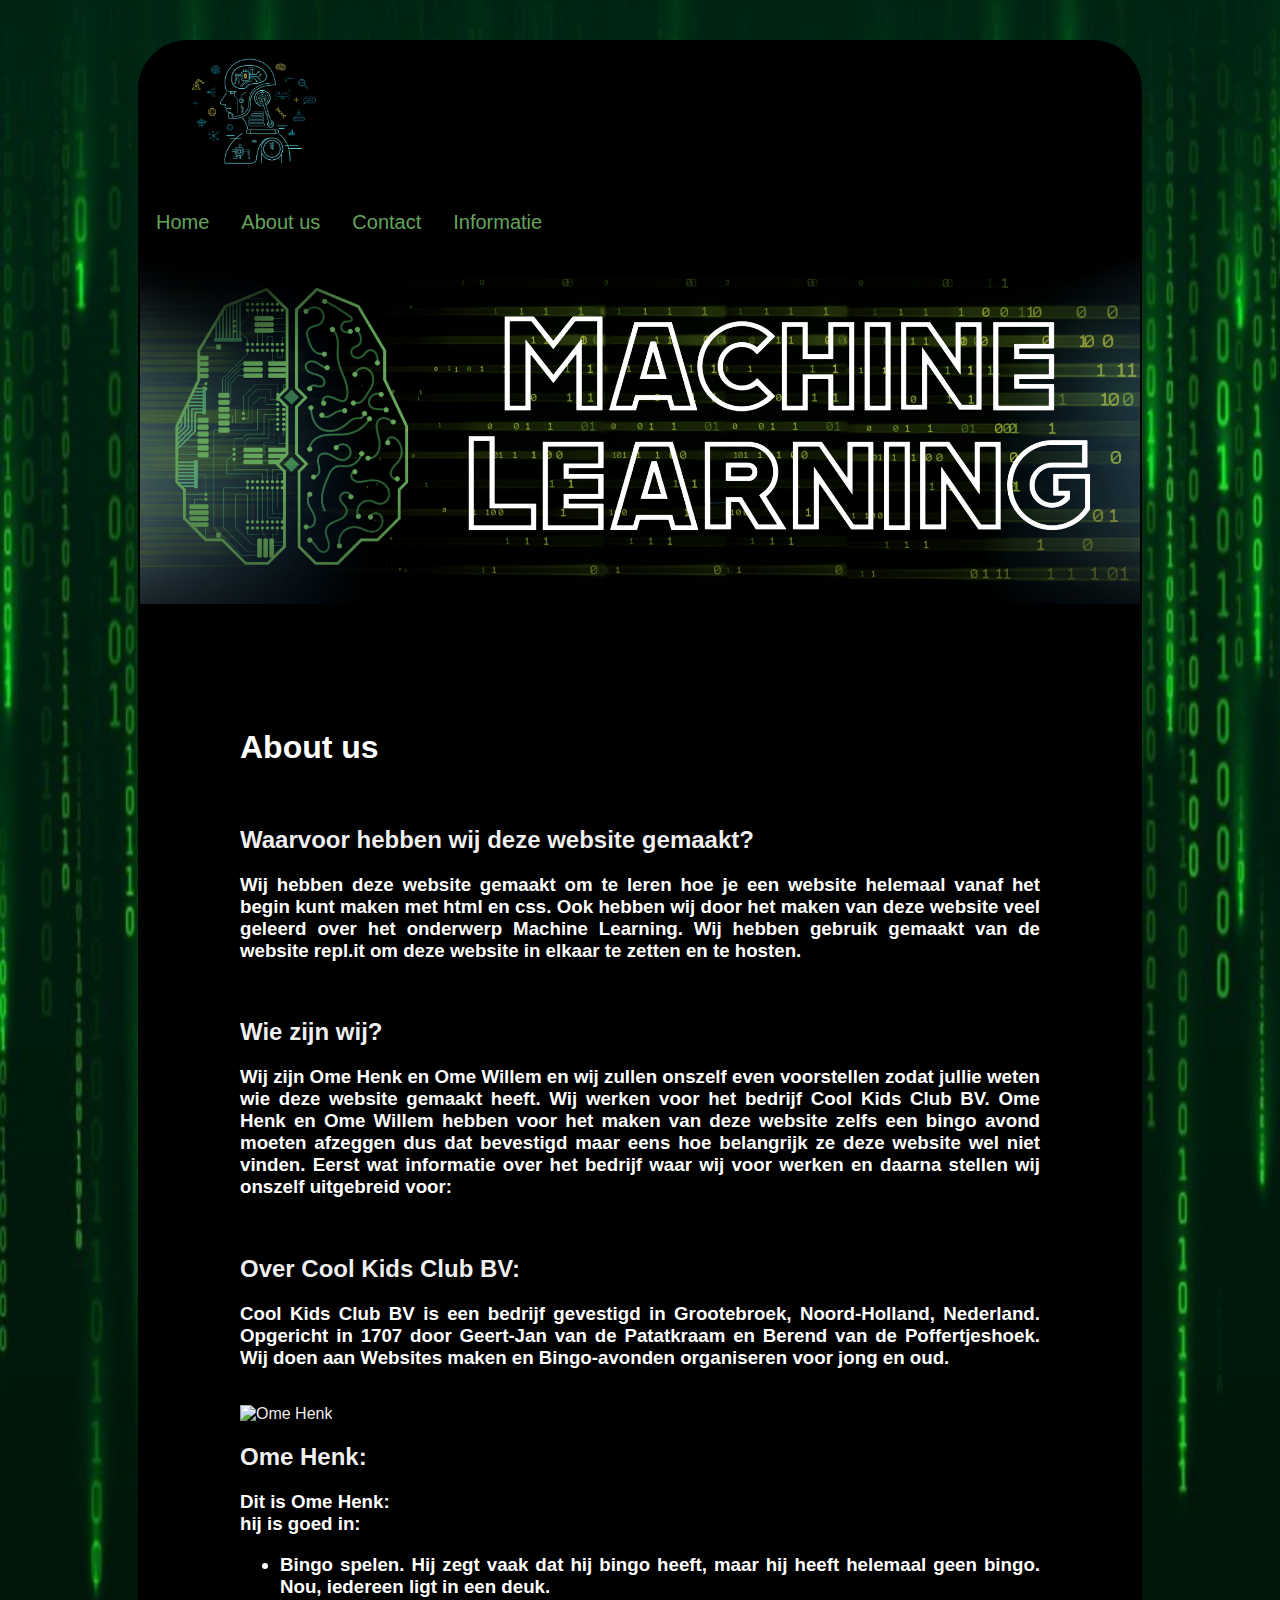
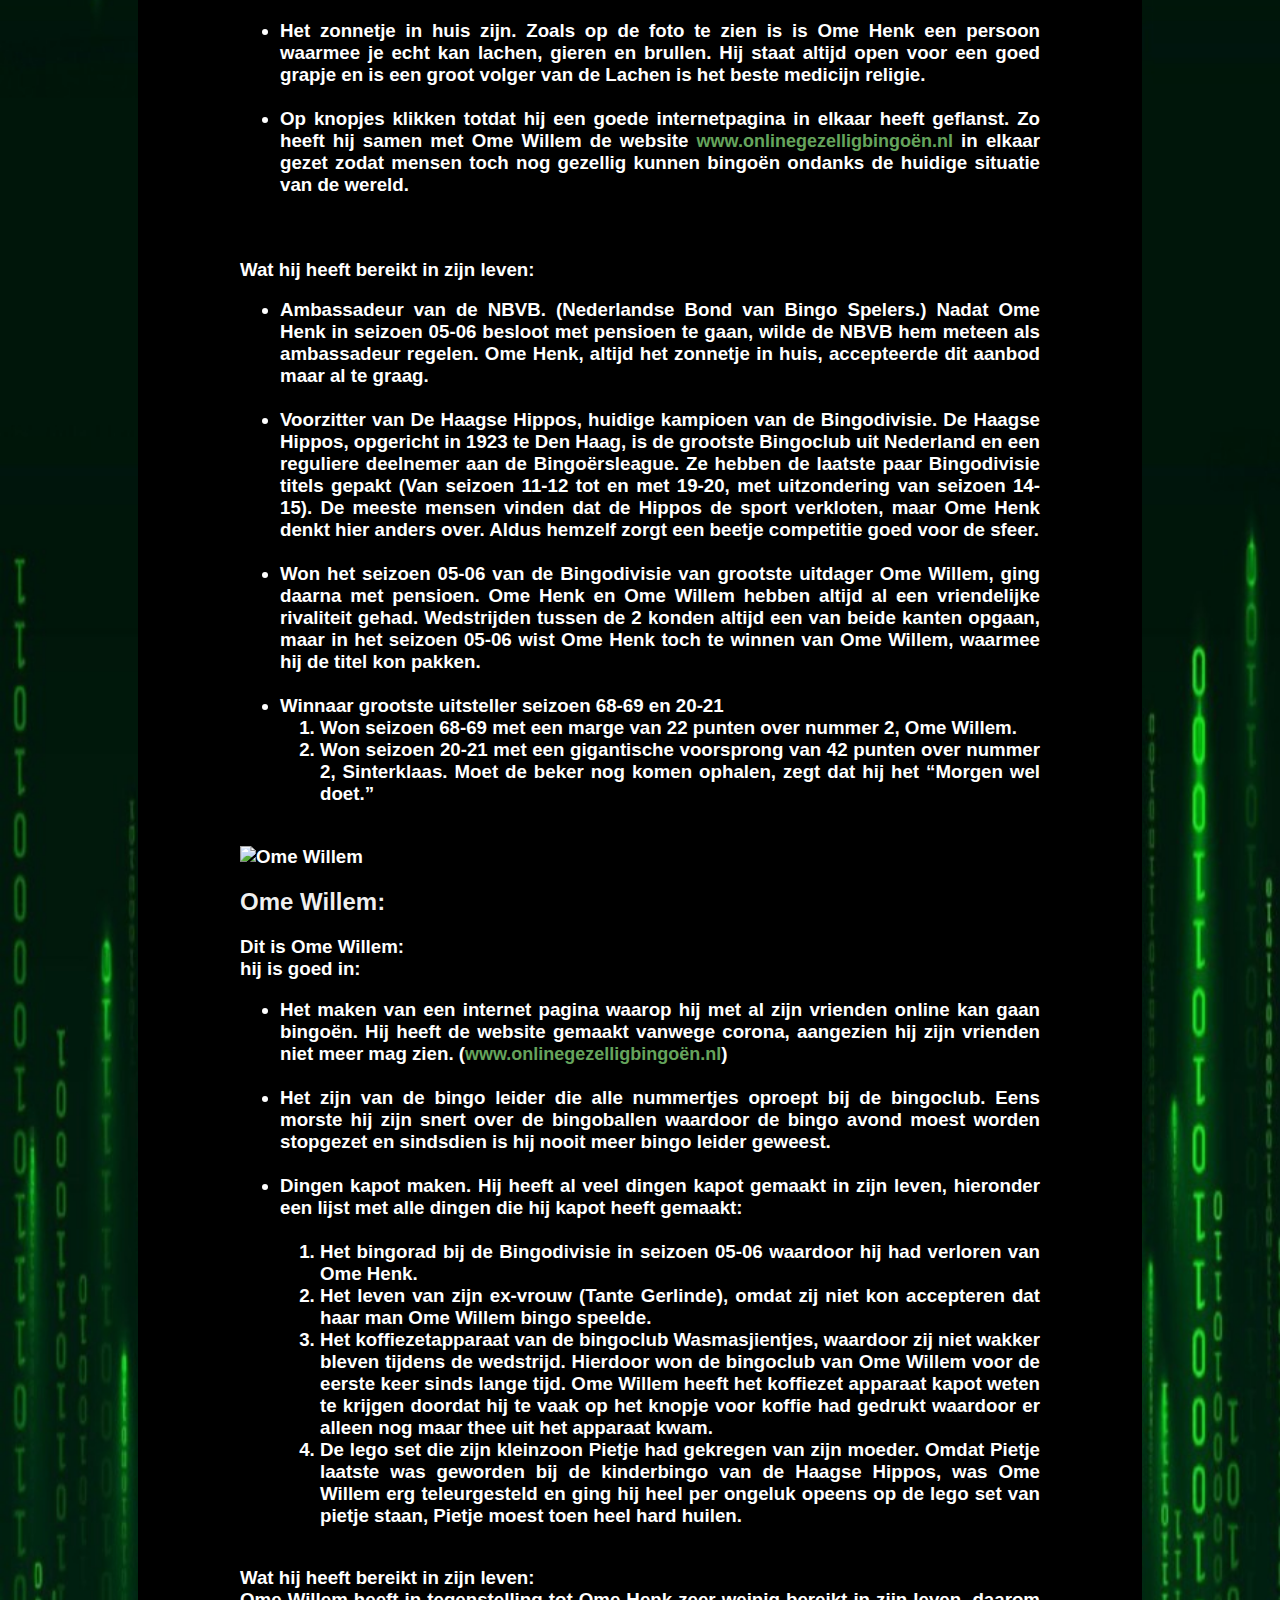
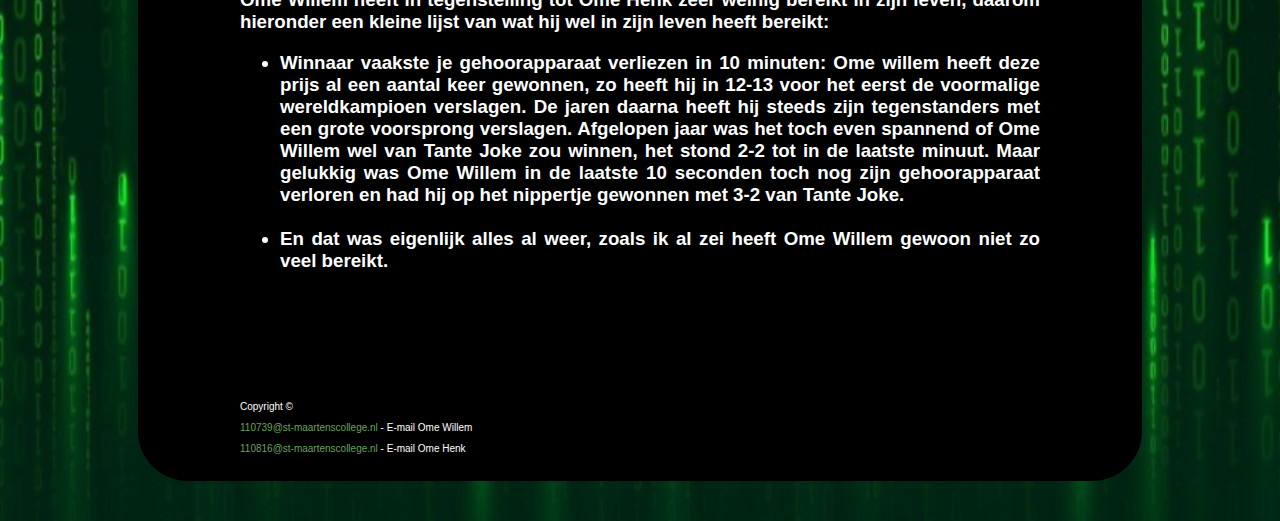
==== aboutus.html @ 74704383 "kleine aanpassingen aan afbeeldingen gedaan" ====
<!DOCTYPE html>
<html>
  <head>
    <meta charset="utf-8">
    <meta name="viewport" content="width=device-width" initial-scale=1">
    <title>Machine Learning</title>
    <link rel="icon" type="image/png" sizes="16x16" href="/favicon.png">
    <link href="style.css" rel="stylesheet" type="text/css" />
  </head>
  
  <body>
	
	<div class="page">
    <div class="topnav">

		  <nav class="main-nav">
			  <a href="/index.html">
          <img src="/Machine Learning Logo 3.png" width=20% height=20%>
       <a href="./index.html">Home</a>

      <div class="dropdown">
        <button class="dropbtn">Informatie <i class="fa fa-caret-down"></i> </button>
      <div class="dropdown-content">
        <a href="/Wat is Machine Learning.html">Wat is Machine Learning?</a>
        <a href="/Hoe werkt Machine Learning.html">Hoe werkt Machine Learning?</a>
        <a href="Waar wordt Machine Learning voor gebruikt.html">Waar wordt Machine Learning voor gebruikt?</a>
        <a href="/Machine Learning in de toekomst.html">Machine Learning in de toekomst</a>
      </div>
      </div>

			  <a href="./aboutus.html">About us</a>
			  <a href="./contact.html">Contact</a>
		    </nav>
  
        <img src="/Machine Learning Banner.png" width=100% height=150%>
    </div>

    <div class="page-content">
        <H1> About us </H1>
        
        <br>

        <H2> Waarvoor hebben wij deze website gemaakt? </H2>
        <H3> Wij hebben deze website gemaakt om te leren hoe je een website helemaal vanaf het begin kunt maken met html en css. Ook hebben wij door het maken van deze website veel geleerd over het onderwerp Machine Learning. Wij hebben gebruik gemaakt van de website repl.it om deze website in elkaar te zetten en te hosten. </H3>

        <br>

        <H2> Wie zijn wij? </H2>
        <H3> Wij zijn Ome Henk en Ome Willem en wij zullen onszelf even voorstellen zodat jullie weten wie deze website gemaakt heeft. Wij werken voor het bedrijf Cool Kids Club BV. Ome Henk en Ome Willem hebben voor het maken van deze website zelfs een bingo avond moeten afzeggen dus dat bevestigd maar eens hoe belangrijk ze deze website wel niet vinden. Eerst wat informatie over het bedrijf waar wij voor werken en daarna stellen wij onszelf uitgebreid voor: </H3>

        <br>

        <H2> Over Cool Kids Club BV: </H2>
        <H3> Cool Kids Club BV is een bedrijf gevestigd in Grootebroek, Noord-Holland, Nederland. Opgericht in 1707 door Geert-Jan van de Patatkraam en Berend van de Poffertjeshoek. Wij doen aan Websites maken en Bingo-avonden organiseren voor jong en oud. </H3>

        <br>

<img src="https://pbs.twimg.com/profile_images/988351022228754432/5vtqySoo_400x400.jpg" width="20%" height="20%" alt="Ome Henk">

        <H2>  Ome Henk: </H2>
         
        <H3>   
          Dit is Ome Henk:   <br>
          hij is goed in:

            <ul> 
              <li> Bingo spelen. Hij zegt vaak dat hij bingo heeft, maar hij heeft helemaal geen bingo. Nou, iedereen ligt in een deuk. </li> <br>
              <li> Het zonnetje in huis zijn.
              Zoals op de foto te zien is is Ome Henk een persoon waarmee je echt kan lachen, gieren en brullen. Hij staat altijd open voor een goed grapje en is een groot volger van de Lachen is het beste medicijn religie. </li> <br>
              <li> Op knopjes klikken totdat hij een goede internetpagina in elkaar heeft geflanst. Zo heeft hij samen met Ome Willem de website <a href="https://www.youtube.com/watch?v=dQw4w9WgXcQ">www.onlinegezelligbingoën.nl</a> in elkaar gezet zodat mensen toch nog gezellig kunnen bingoën ondanks de huidige situatie van de wereld. </li> <br>
            </ul>

          <br>

          Wat hij heeft bereikt in zijn leven:

            <ul>
              <li> Ambassadeur van de NBVB. (Nederlandse Bond van Bingo Spelers.) Nadat Ome Henk in seizoen 05-06 besloot met pensioen te gaan, wilde de NBVB hem meteen als ambassadeur regelen. Ome Henk, altijd het zonnetje in huis, accepteerde dit aanbod maar al te graag. </li> <br>
              <li> Voorzitter van De Haagse Hippos, huidige kampioen van de Bingodivisie. De Haagse Hippos, opgericht in 1923 te Den Haag, is de grootste Bingoclub uit Nederland en een reguliere deelnemer aan de Bingoërsleague. Ze hebben de laatste paar Bingodivisie titels gepakt (Van seizoen 11-12 tot en met 19-20, met uitzondering van seizoen 14-15). De meeste mensen vinden dat de Hippos de sport verkloten, maar Ome Henk denkt hier anders over. Aldus hemzelf zorgt een beetje competitie goed voor de sfeer. </li> <br>
              <li> Won het seizoen 05-06 van de Bingodivisie van grootste uitdager Ome Willem, ging daarna met pensioen. Ome Henk en Ome Willem hebben altijd al een vriendelijke rivaliteit gehad. Wedstrijden tussen de 2 konden altijd een van beide kanten opgaan, maar in het seizoen 05-06 wist Ome Henk toch te winnen van Ome Willem, waarmee hij de titel kon pakken. </li> <br>
              <li> Winnaar grootste uitsteller seizoen 68-69 en 20-21 </li>
                <ol>
                  <li> Won seizoen 68-69 met een marge van 22 punten over nummer 2, Ome Willem. </li>
                  <li> Won seizoen 20-21 met een gigantische voorsprong van 42 punten over nummer 2, Sinterklaas. Moet de beker nog komen ophalen, zegt dat hij het “Morgen wel doet.” </li>
                </ol>
              </ul>

          <br>
        
<img src="https://tijdschriften.boomcriminologie.nl/xml/alfresco/Periodieken/TCC/TCC_2015_1/Assets/Images/kees%20schuyt.jpg" width="50%" height="50%" alt="Ome Willem">

        <H2>  Ome Willem: </H2>
        <H3>   
          Dit is Ome Willem:  <br>
          hij is goed in:

            <ul> 
              <li> Het maken van een internet pagina waarop hij met al zijn vrienden online kan gaan bingoën. Hij heeft de website gemaakt vanwege corona, aangezien hij zijn vrienden niet meer mag zien. (<a href="https://www.youtube.com/watch?v=dQw4w9WgXcQ">www.onlinegezelligbingoën.nl</a>) </li> <br>
              <li> Het zijn van de bingo leider die alle nummertjes oproept bij de bingoclub. Eens morste hij zijn snert over de bingoballen waardoor de bingo avond moest worden stopgezet en sindsdien is hij nooit meer bingo leider geweest. </li> <br>
              <li> Dingen kapot maken. Hij heeft al veel dingen kapot gemaakt in zijn leven, hieronder een lijst met alle dingen die hij kapot heeft gemaakt: </li> <br>
                <ol>
                  <li> Het bingorad bij de Bingodivisie in seizoen 05-06 waardoor hij had verloren van Ome Henk. </li>
                  <li> Het leven van zijn ex-vrouw (Tante Gerlinde), omdat zij niet kon accepteren dat haar man Ome Willem bingo speelde. </li>
                  <li> Het koffiezetapparaat van de bingoclub Wasmasjientjes, waardoor zij niet wakker bleven tijdens de wedstrijd. Hierdoor won de bingoclub van Ome Willem voor de eerste keer sinds lange tijd. Ome Willem heeft het koffiezet apparaat kapot weten te krijgen doordat hij te vaak op het knopje voor koffie had gedrukt waardoor er alleen nog maar thee uit het apparaat kwam. </li> 
                  <li> De lego set die zijn kleinzoon Pietje had gekregen van zijn moeder. Omdat Pietje laatste was geworden bij de kinderbingo van de Haagse Hippos, was Ome Willem erg teleurgesteld en ging hij heel per ongeluk opeens op de lego set van pietje staan, Pietje moest toen heel hard huilen. </li>
                </ol>
              </ul>

            <br>

          Wat hij heeft bereikt in zijn leven: <br>
          Ome Willem heeft in tegenstelling tot Ome Henk zeer weinig bereikt in zijn leven, daarom hieronder een kleine lijst van wat hij wel in zijn leven heeft bereikt: <br>

            <ul>
              <li> Winnaar vaakste je gehoorapparaat verliezen in 10 minuten: Ome willem heeft deze prijs al een aantal keer gewonnen, zo heeft hij in 12-13 voor het eerst de voormalige wereldkampioen verslagen. De jaren daarna heeft hij steeds zijn tegenstanders met een grote voorsprong verslagen. Afgelopen jaar was het toch even spannend of Ome Willem wel van Tante Joke zou winnen, het stond 2-2 tot in de laatste minuut. Maar gelukkig was Ome Willem in de laatste 10 seconden toch nog zijn gehoorapparaat verloren en had hij op het nippertje gewonnen met 3-2 van Tante Joke. </li> <br>
              <li> En dat was eigenlijk alles al weer, zoals ik al zei heeft Ome Willem gewoon niet zo veel bereikt. </li>
            </ul>

        </H3>


  </div>

    <div class="footer"
      <footer>
        <p>Copyright ©</p>
            <p><a href="mailto:110739@st-maartenscollege.nl">110739@st-maartenscollege.nl</a> - E-mail Ome Willem</p>
            <p><a href="mailto:110816@st-maartenscollege.nl">110816@st-maartenscollege.nl</a> - E-mail Ome Henk</p>
      </footer>

    </div>

  </div>
  </body>
</html>
---- style.css ----
.page {
	margin: 40px auto;
	border: 2px solid black;
	border-radius: 50px;
	background-color: rgb(0, 0, 0);
  color:rgba(255, 255, 255, 0.938);
	overflow: hidden;
	width: 1000px;
}

body {
  margin: 0;
  font-family: Arial, Helvetica, sans-serif;
}

nav.main-nav{
 color: white;
}

a{
  color: rgb(101, 164, 92);
  font-size: 18px;
  text-decoration: none;
}

h3{ 
  color: white;
  text-align: justify;
}

h1{
  Color: white;
}

.page-content{
	padding: 100px;
}


/*
.dropbtn {
 background-color: rgb(0, 0, 0);
 color: rgb(101, 164, 92);
 padding: 16px;
 font-size: 20px;
 border: none;
}
.dropdown {
 float: left;
 overflow: hidden;
 position: relative;
 background-color: black;
 display: inline-block;
}
.dropdown .dropbtn {
 font-size: 20px;
 border: none;
 outline: none;
 color: rgb(101, 164, 92);
 padding: 14px 16px;
 background-color: inherit;
 font-family: inherit;
 margin: 0;
}
.dropdown-content a {
 color: rgb(101, 164, 92);
 padding: 12px 16px;
 text-decoration: none;
 display: block;
 border-radius: 2px;
 float: none;
 text-align: left;
 
}
.dropdown-content {
 display: none;
 position: absolute;
 background-color: black;
 min-width: 250px;
 box-shadow: 0px 8px 16px 0px rgba(0,0,0,0.2);
 z-index: 1;
}
.dropdown-content a {
 float: none;
 color: black;
 padding: 12px 16px;
 text-decoration: none;
 display: block;
 text-align: left;
}
.dropdown-content a:hover {background-color: rgb(0, 0, 0);}
.dropdown:hover .dropdown-content {display: block;}
 
.dropdown:hover .dropbtn {
 background-color: rgb(0, 0, 0);
 color: rgb(101, 164, 92);
}
*/


.dropbtn {
  background-color: rgb(0, 0, 0);
  color: rgb(101, 164, 92);
  padding: 16px;
  font-size: 20px;
  border: none;
}

.dropdown {
  position: relative;
  background-color: black;
  display: inline-block;
}

.dropdown-content {
  display: none;
  position: absolute;
  background-color: black;
  min-width: 200px;
}

.dropdown-content a {
  color: rgb(101, 164, 92);
  padding: 12px 16px;
  text-decoration: none;
  display: block;
  border-radius: 2px;

}

.dropdown-content a:hover {background-color: rgb(0, 0, 0);}

.dropdown:hover .dropdown-content {display: block;}

.dropdown:hover .dropbtn {
  background-color: rgb(0, 0, 0);
  color: rgb(101, 164, 92);
}

- /* verry important streepje blijkbaar, niet weghalen dus!!! */

.dropdown {
  float: left;
  overflow: hidden;
}

.dropdown .dropbtn {
  font-size: 20px;
  border: none;
  outline: none;
  color: rgb(101, 164, 92);
  padding: 14px 16px;
  background-color: inherit;
  font-family: inherit; 
  margin: 0; 
}

.dropdown-content {
  display: none;
  position: absolute;
  background-color: black;
  min-width: 250px;
  box-shadow: 0px 8px 16px 0px rgba(0,0,0,0.2);
  z-index: 1;
} 

.dropdown-content a {
  float: none;
  color: black;
  padding: 12px 16px;
  text-decoration: none;
  display: block;
  text-align: left;
}
*/


.topnav {
  overflow: hidden;
  background-color: black;
}

.topnav a {
  float: left;
  display: flex;
  justify-content: flex-start;
  color: rgb(101, 164, 92);
  text-align: center;
  padding: 14px 16px;
  text-decoration: none;
  font-size: 20px;
}

.footer{
  color: white;
  font-size: 10px;
  text-decoration: none;
  padding-left:100px;
  padding-bottom: 15px
}

.footer a{
  color: rgb(101, 164, 92);
  font-size: 10px;
  text-decoration: none;
}

body {
  background-image: url("Achtergrond website 2.jpg");
  background-color: white;
  background-repeat: repeat;
  background-size: cover;
}

fieldset {
  border: medium none;
  margin: 0 0 10px;
  min-width: 100%;
  padding: 0;
  width: 100%;
  color: rgb(255, 255, 255);
}


input[type=text], select, textarea {
  width: 40%; 
  padding: 12px; 
  border: 1px solid #ccc; 
  border-radius: 4px; 
  box-sizing: border-box; 
  margin-top: 6px; 
  margin-bottom: 16px; 
  resize: vertical;
  font-weight: bold;
  letter-spacing: 0.5px;
  word-spacing:0.5px;
  font-family: Arial, Helvetica, sans-serif;
}


input[type=submit] {
  background-color: #4CAF50;
  color: white;
  padding: 12px 30px;
  border: none;
  border-radius: 4px;
  cursor: pointer;
}

input[type=submit]:hover {
  background-color: #419345;
}

.container {
  background-color: black;
  padding-left: 20px;
  padding-right: 20px;
}

.afbeelding{
  shape-outside: circle();
  border-radius: 50%;
  padding-left: 15px;
  padding-right: 15px;
  padding-top: 15px;
  padding-bottom: 15px;
}
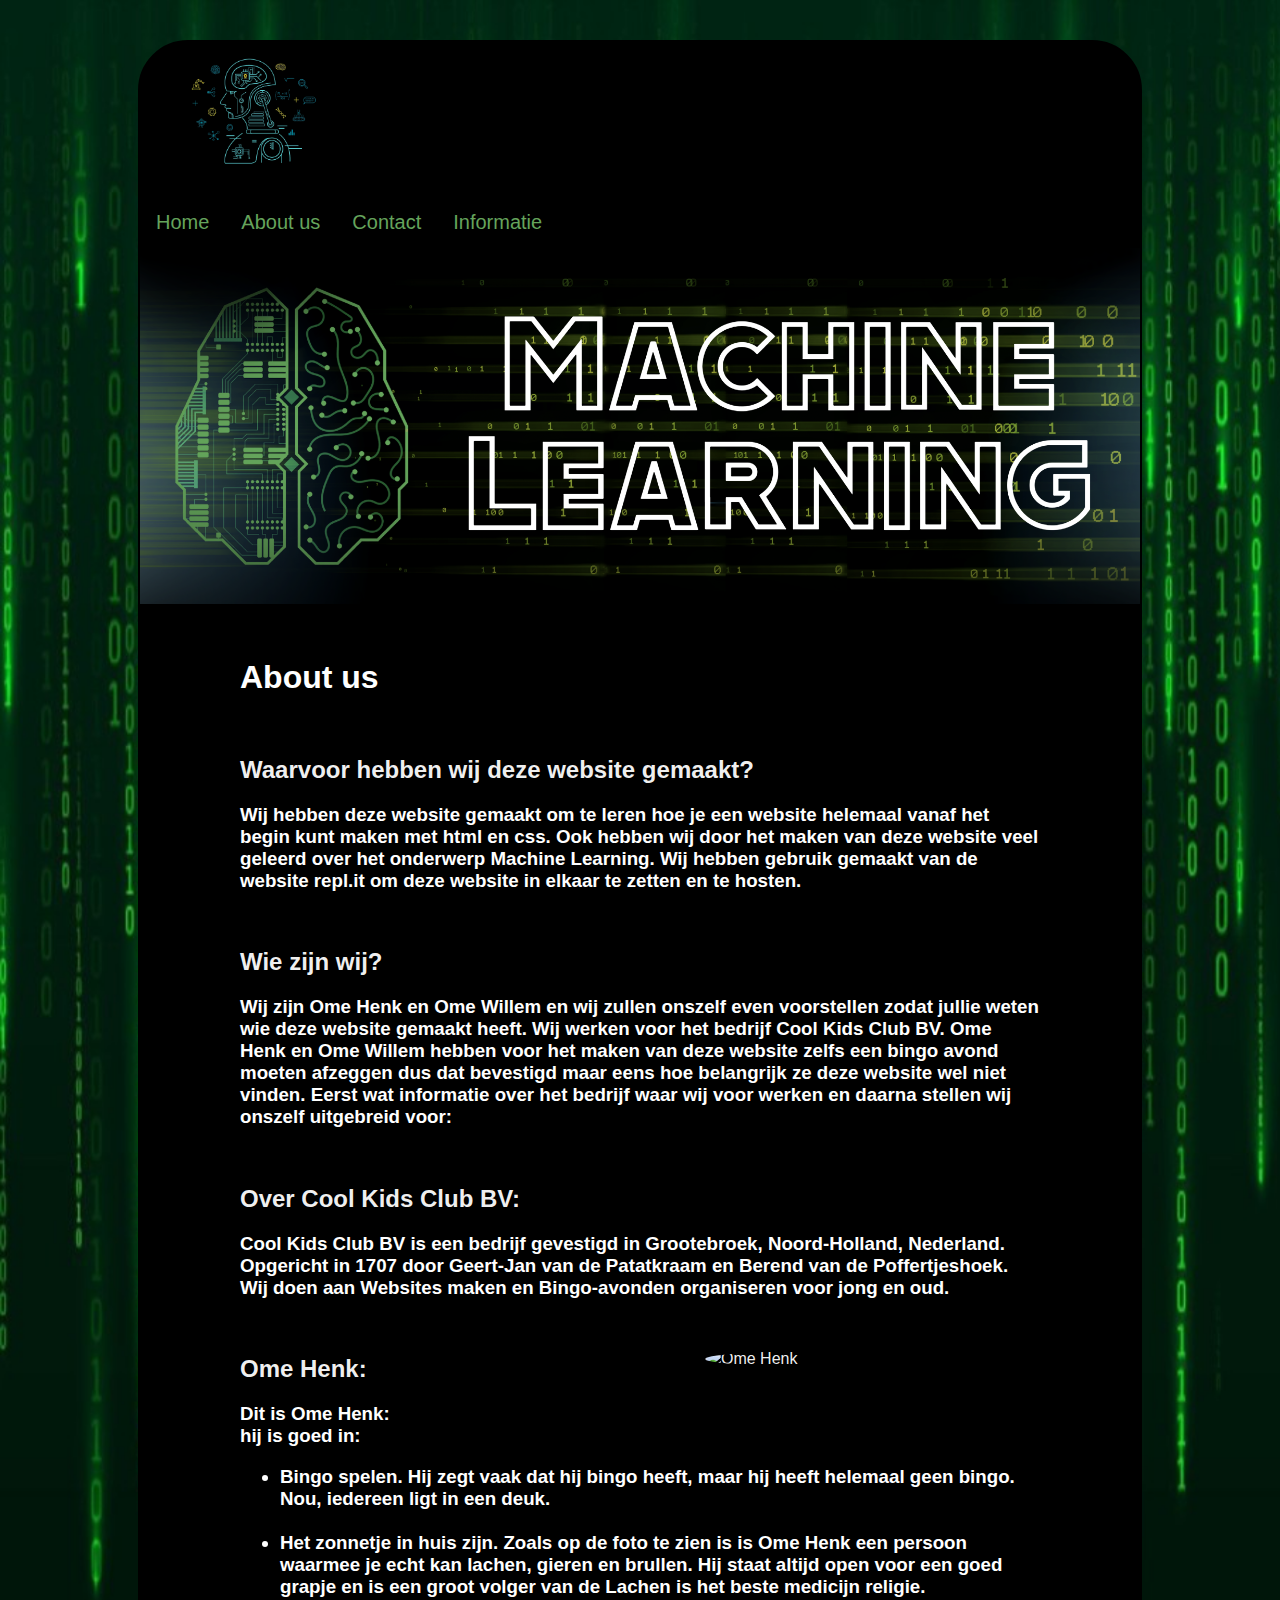
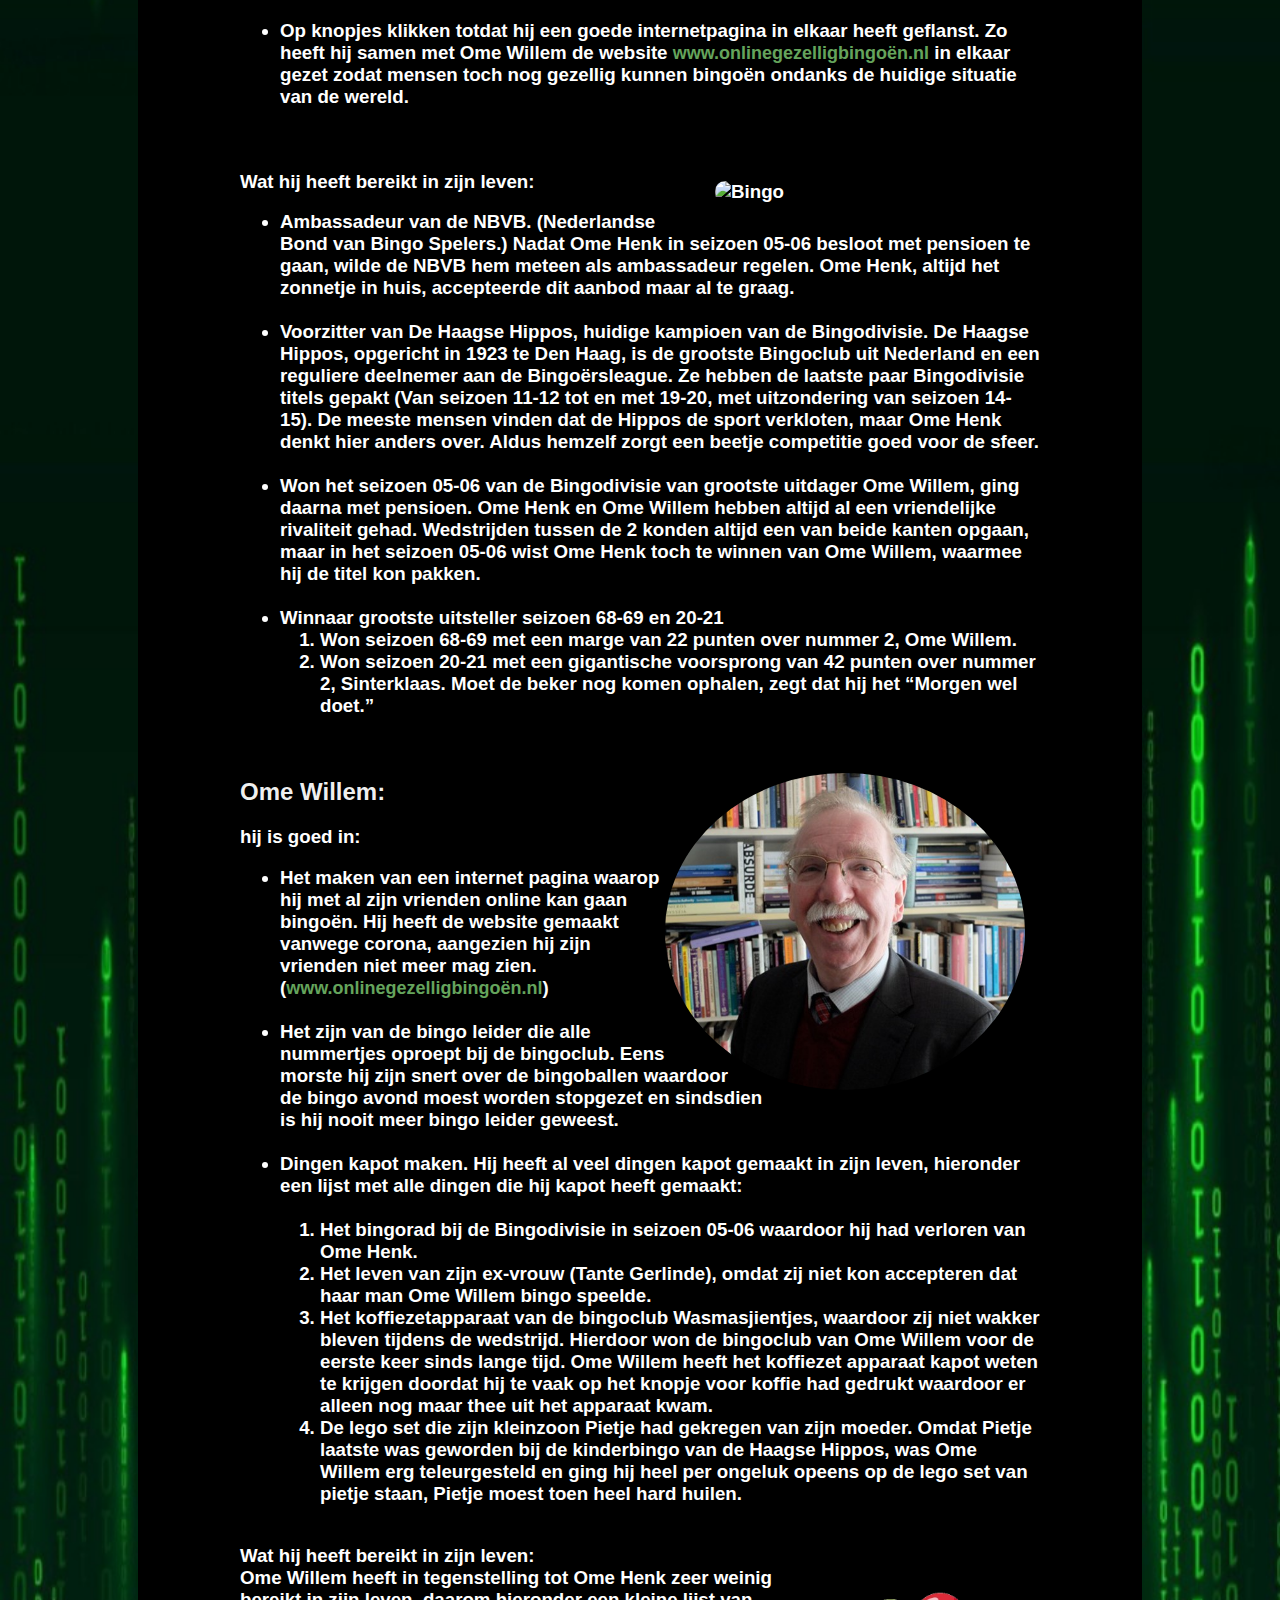
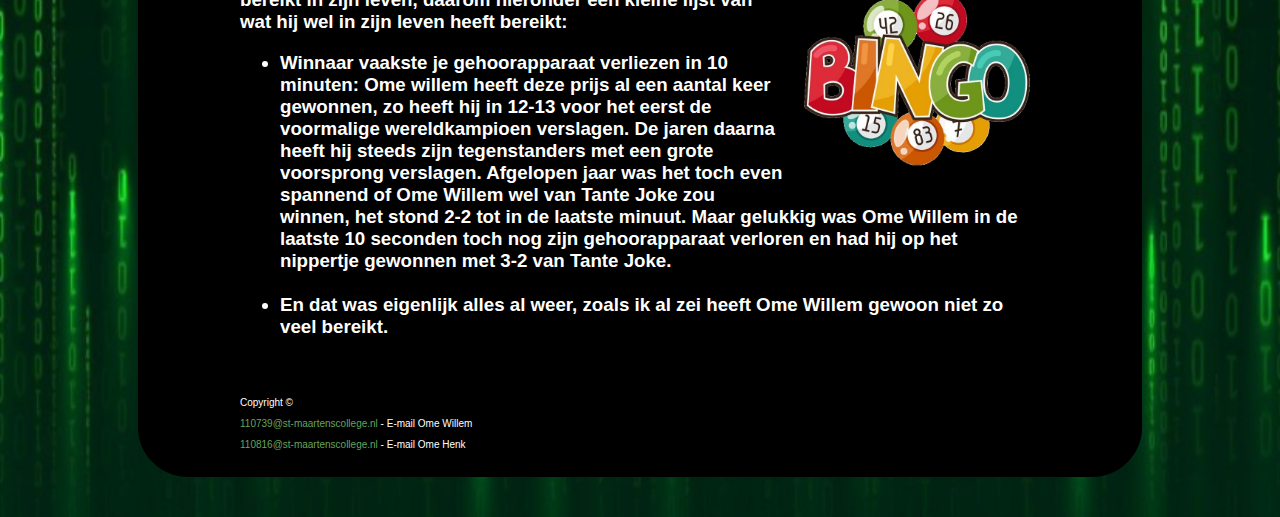
==== commit 198834aa: "Afbeeldingen op about us pagina opgemaakt met css" ====
--- a/aboutus.html
+++ b/aboutus.html
@@ -4,7 +4,7 @@
     <meta charset="utf-8">
     <meta name="viewport" content="width=device-width" initial-scale=1">
     <title>Machine Learning</title>
-    <link rel="icon" type="image/png" sizes="16x16" href="/favicon.png">
+    <link rel="icon" type="image/png" sizes="16x16" href="Images/favicon.png">
     <link href="style.css" rel="stylesheet" type="text/css" />
   </head>
   
@@ -15,7 +15,7 @@
 
 		  <nav class="main-nav">
 			  <a href="/index.html">
-          <img src="/Machine Learning Logo 3.png" width=20% height=20%>
+          <img src="Images/Machine Learning Logo 3.png" width=20% height=20%>
        <a href="./index.html">Home</a>
 
       <div class="dropdown">
@@ -32,7 +32,7 @@
 			  <a href="./contact.html">Contact</a>
 		    </nav>
   
-        <img src="/Machine Learning Banner.png" width=100% height=150%>
+        <img src="Images/Machine Learning Banner.png" width=100% height=150%>
     </div>
 
     <div class="page-content">
@@ -55,7 +55,7 @@
 
         <br>
 
-<img src="https://pbs.twimg.com/profile_images/988351022228754432/5vtqySoo_400x400.jpg" width="20%" height="20%" alt="Ome Henk">
+<img src="https://pbs.twimg.com/profile_images/988351022228754432/5vtqySoo_400x400.jpg" width="40%" height="40%" alt="Ome Henk" class="afbeelding" align="right">
 
         <H2>  Ome Henk: </H2>
          
@@ -73,7 +73,7 @@
           <br>
 
           Wat hij heeft bereikt in zijn leven:
-
+<img src="https://i1.wp.com/zeerobben.nl/wp-content/uploads/2021/01/189-1896494_bingo-hd.png?resize=678%2C381&ssl=1" width="40%" height="40%" alt="Bingo" class="afbeelding4" align="right">
             <ul>
               <li> Ambassadeur van de NBVB. (Nederlandse Bond van Bingo Spelers.) Nadat Ome Henk in seizoen 05-06 besloot met pensioen te gaan, wilde de NBVB hem meteen als ambassadeur regelen. Ome Henk, altijd het zonnetje in huis, accepteerde dit aanbod maar al te graag. </li> <br>
               <li> Voorzitter van De Haagse Hippos, huidige kampioen van de Bingodivisie. De Haagse Hippos, opgericht in 1923 te Den Haag, is de grootste Bingoclub uit Nederland en een reguliere deelnemer aan de Bingoërsleague. Ze hebben de laatste paar Bingodivisie titels gepakt (Van seizoen 11-12 tot en met 19-20, met uitzondering van seizoen 14-15). De meeste mensen vinden dat de Hippos de sport verkloten, maar Ome Henk denkt hier anders over. Aldus hemzelf zorgt een beetje competitie goed voor de sfeer. </li> <br>
@@ -87,11 +87,10 @@
 
           <br>
         
-<img src="https://tijdschriften.boomcriminologie.nl/xml/alfresco/Periodieken/TCC/TCC_2015_1/Assets/Images/kees%20schuyt.jpg" width="50%" height="50%" alt="Ome Willem">
+<img src="Images/kees schuyt2.jpg" width="45%" height="45%" alt="Ome Henk" class="afbeelding" alt="Ome Willem" align="right">
 
         <H2>  Ome Willem: </H2>
         <H3>   
-          Dit is Ome Willem:  <br>
           hij is goed in:
 
             <ul> 
@@ -108,6 +107,8 @@
 
             <br>
 
+
+<img src="Images/Bingo 2.png" width="30%" height="30%" alt="Bingo" class="afbeelding4" align="right">
           Wat hij heeft bereikt in zijn leven: <br>
           Ome Willem heeft in tegenstelling tot Ome Henk zeer weinig bereikt in zijn leven, daarom hieronder een kleine lijst van wat hij wel in zijn leven heeft bereikt: <br>
 
--- a/style.css
+++ b/style.css
@@ -25,7 +25,7 @@
 
 h3{ 
   color: white;
-  text-align: justify;
+  
 }
 
 h1{
@@ -33,7 +33,11 @@
 }
 
 .page-content{
-	padding: 100px;
+	
+  padding-left:100px;
+  padding-right:100px;
+  padding-top: 30px;
+  padding-bottom:30px;
 }
 
 
@@ -206,7 +210,7 @@
 }
 
 body {
-  background-image: url("Achtergrond website 2.jpg");
+  background-image: url("Images/Achtergrond website 2.jpg");
   background-color: white;
   background-repeat: repeat;
   background-size: cover;
@@ -264,4 +268,42 @@
   padding-right: 15px;
   padding-top: 15px;
   padding-bottom: 15px;
+}
+
+.afbeelding2{
+  border-radius: 20px;
+}
+
+.afbeelding3{
+  border-radius: 70px;
+  padding: 10px;
+  padding-left: 15px;
+  padding-right: 0px;
+  padding-top: 15px;
+  padding-bottom: 10px;
+}
+
+.afbeelding4{
+  border-radius: 20px;
+  padding-left: 10px;
+  padding-right: 5px;
+  padding-top: 10px;
+  padding-bottom: 10px;
+}
+
+.afbeelding5{
+  border-radius: 30px;
+  padding-left: 15px;
+  padding-right: 15px;
+  padding-top: 15px;
+  padding-bottom: 15px;
+}
+
+.afbeelding6{
+  shape-outside: circle();
+  border-radius: 20px;
+  padding-left: 40px;
+  padding-right: 40px;
+  padding-top: 40px;
+  padding-bottom: 40px;
 }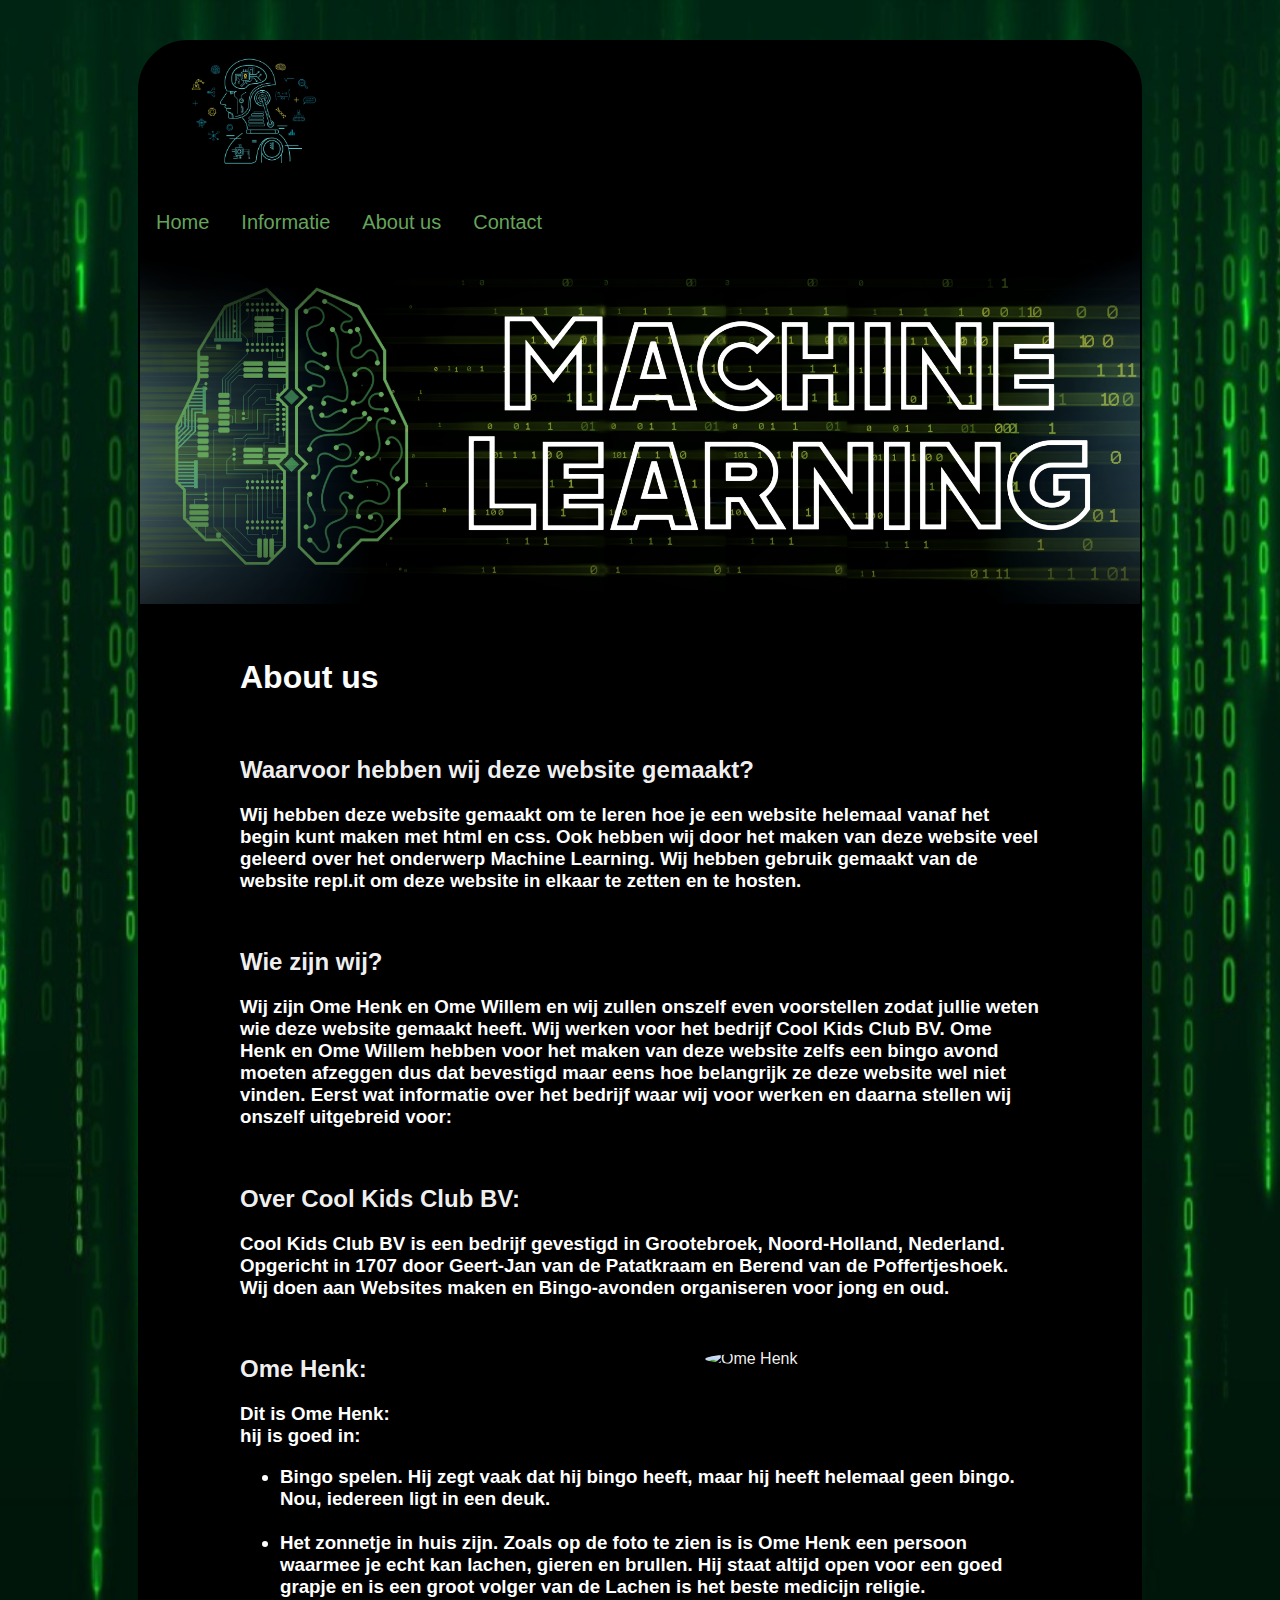
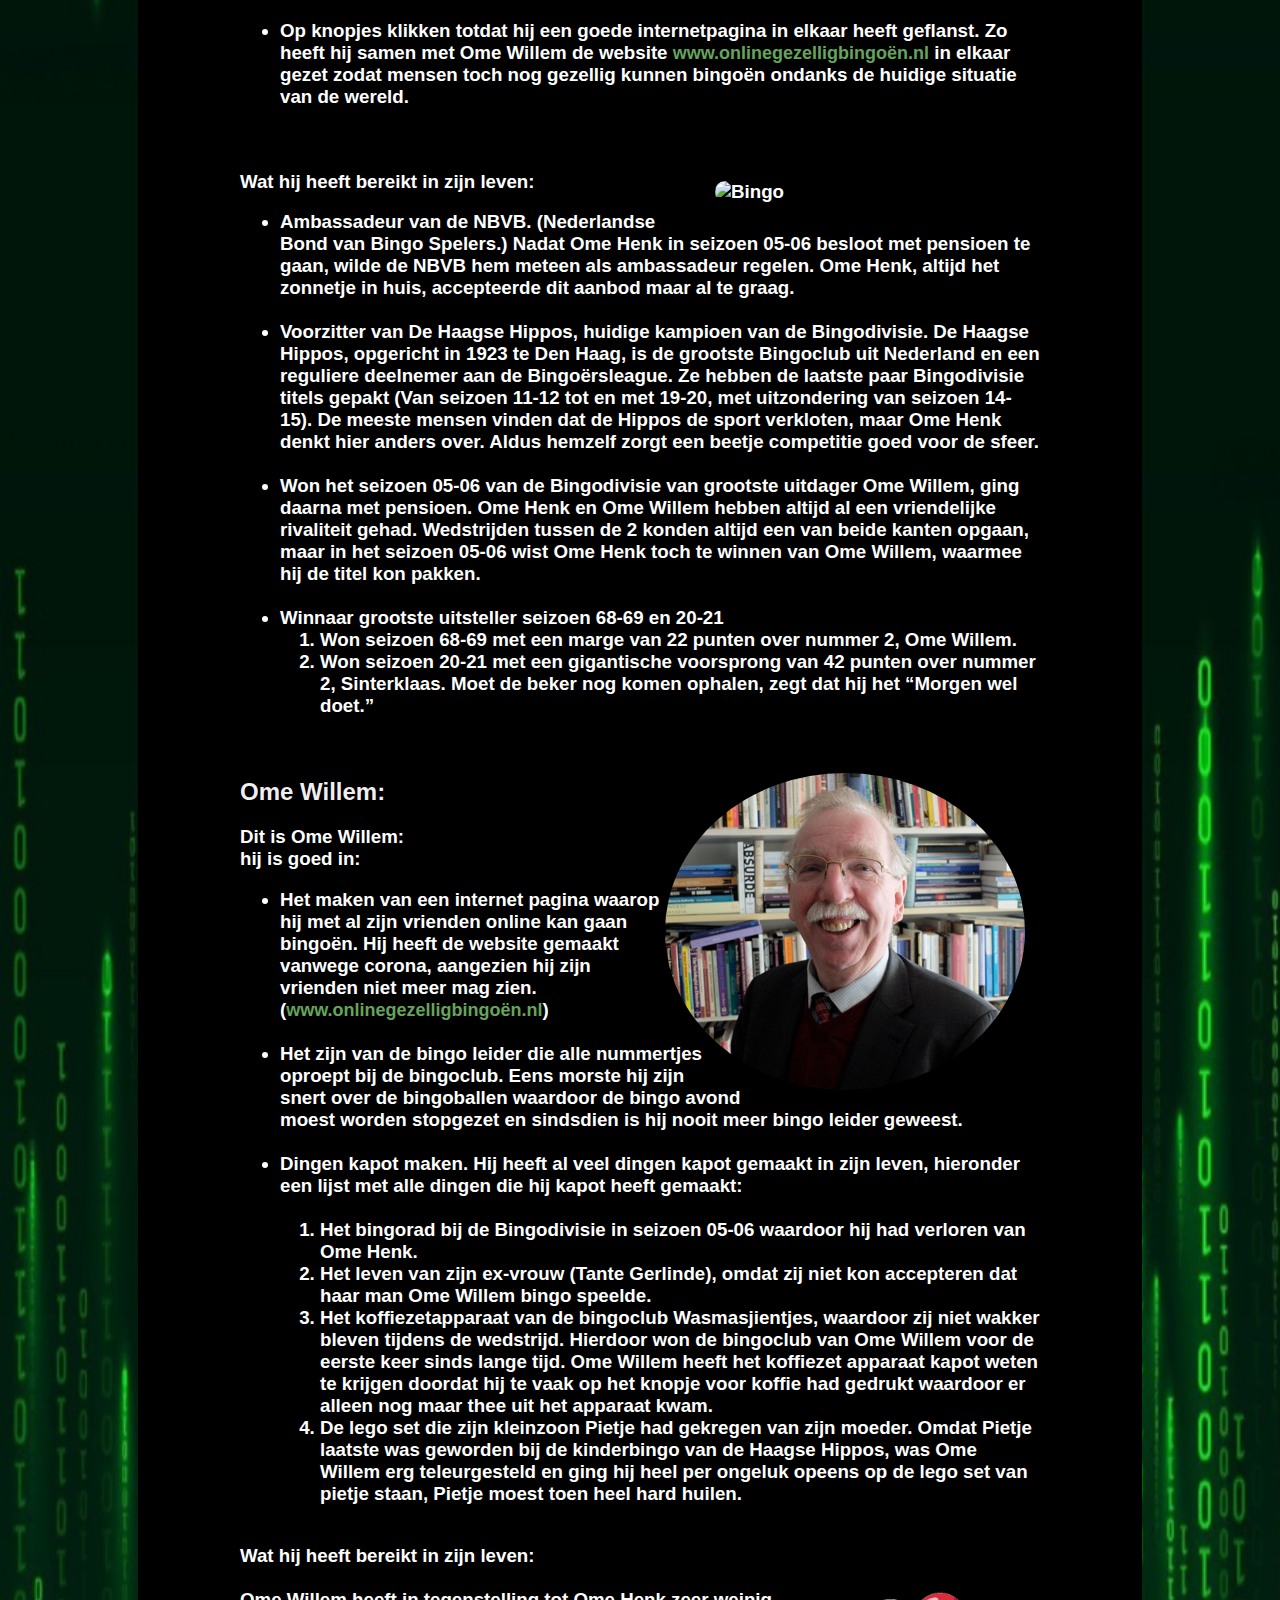
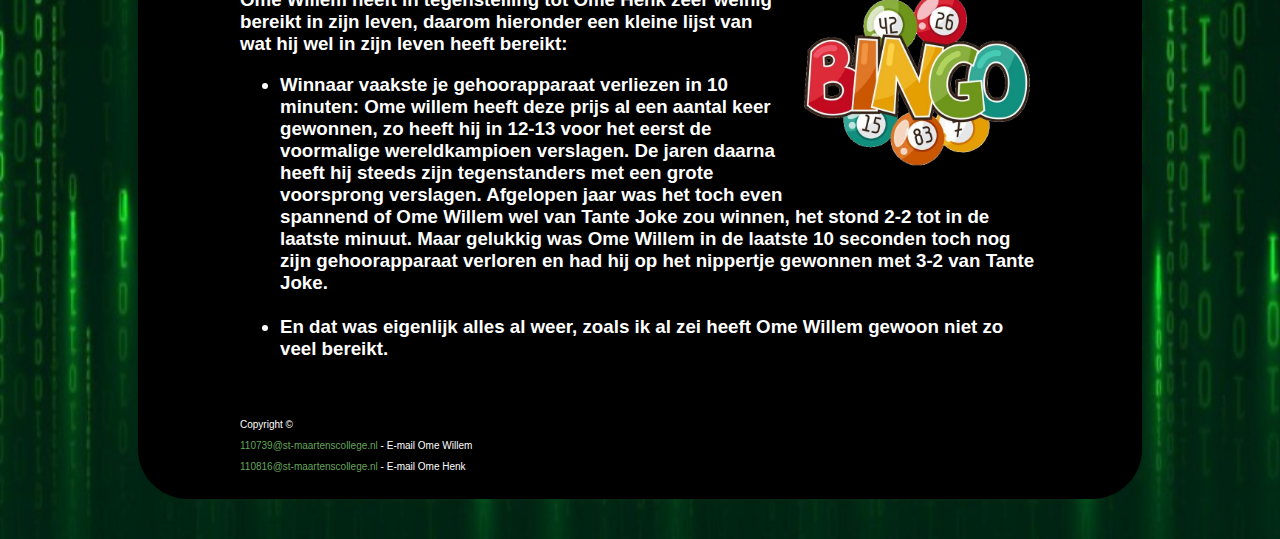
==== commit c08bf961: "tekst op website dynamisch gemaakt + gewerkt aan topnav" ====
--- a/aboutus.html
+++ b/aboutus.html
@@ -91,6 +91,7 @@
 
         <H2>  Ome Willem: </H2>
         <H3>   
+          Dit is Ome Willem: <br>
           hij is goed in:
 
             <ul> 
@@ -109,7 +110,7 @@
 
 
 <img src="Images/Bingo 2.png" width="30%" height="30%" alt="Bingo" class="afbeelding4" align="right">
-          Wat hij heeft bereikt in zijn leven: <br>
+          Wat hij heeft bereikt in zijn leven: <br> <br>
           Ome Willem heeft in tegenstelling tot Ome Henk zeer weinig bereikt in zijn leven, daarom hieronder een kleine lijst van wat hij wel in zijn leven heeft bereikt: <br>
 
             <ul>
--- a/style.css
+++ b/style.css
@@ -33,15 +33,12 @@
 }
 
 .page-content{
-	
   padding-left:100px;
   padding-right:100px;
   padding-top: 30px;
   padding-bottom:30px;
 }
 
-
-/*
 .dropbtn {
  background-color: rgb(0, 0, 0);
  color: rgb(101, 164, 92);
@@ -49,33 +46,13 @@
  font-size: 20px;
  border: none;
 }
+ 
 .dropdown {
- float: left;
- overflow: hidden;
- position: relative;
- background-color: black;
- display: inline-block;
-}
-.dropdown .dropbtn {
- font-size: 20px;
- border: none;
- outline: none;
- color: rgb(101, 164, 92);
- padding: 14px 16px;
- background-color: inherit;
- font-family: inherit;
- margin: 0;
-}
-.dropdown-content a {
- color: rgb(101, 164, 92);
- padding: 12px 16px;
- text-decoration: none;
- display: block;
- border-radius: 2px;
- float: none;
- text-align: left;
- 
-}
+  position: relative;
+  background-color: black;
+  float: left;
+}
+ 
 .dropdown-content {
  display: none;
  position: absolute;
@@ -83,116 +60,58 @@
  min-width: 250px;
  box-shadow: 0px 8px 16px 0px rgba(0,0,0,0.2);
  z-index: 1;
-}
+ border-radius: 25px;
+}
+ 
 .dropdown-content a {
- float: none;
- color: black;
+ color: rgb(101, 164, 92);
  padding: 12px 16px;
  text-decoration: none;
  display: block;
+ float: none;
  text-align: left;
-}
+ border-radius: 25px;
+}
+ 
 .dropdown-content a:hover {background-color: rgb(0, 0, 0);}
+ 
 .dropdown:hover .dropdown-content {display: block;}
  
 .dropdown:hover .dropbtn {
  background-color: rgb(0, 0, 0);
  color: rgb(101, 164, 92);
 }
-*/
-
-
-.dropbtn {
-  background-color: rgb(0, 0, 0);
-  color: rgb(101, 164, 92);
-  padding: 16px;
-  font-size: 20px;
-  border: none;
-}
-
-.dropdown {
-  position: relative;
-  background-color: black;
-  display: inline-block;
-}
-
-.dropdown-content {
-  display: none;
+ 
+.dropdown .dropbtn {
+ font-size: 20px;
+ border: none;
+ outline: none;
+ color: rgb(101, 164, 92);
+ padding: 14px 16px;
+ background-color: inherit;
+ font-family: inherit;
+ margin: 0;
+}
+ 
+.topnav {
+ background-color: black;
+}
+ 
+.topnav a {
+ float: left;
+ display: flex;
+ justify-content: flex-start;
+ color: rgb(101, 164, 92);
+ text-align: center;
+ padding: 14px 16px;
+ text-decoration: none;
+ font-size: 20px;
+}
+
+.pages {
   position: absolute;
-  background-color: black;
-  min-width: 200px;
-}
-
-.dropdown-content a {
-  color: rgb(101, 164, 92);
-  padding: 12px 16px;
-  text-decoration: none;
-  display: block;
-  border-radius: 2px;
-
-}
-
-.dropdown-content a:hover {background-color: rgb(0, 0, 0);}
-
-.dropdown:hover .dropdown-content {display: block;}
-
-.dropdown:hover .dropbtn {
-  background-color: rgb(0, 0, 0);
-  color: rgb(101, 164, 92);
-}
-
-- /* verry important streepje blijkbaar, niet weghalen dus!!! */
-
-.dropdown {
-  float: left;
-  overflow: hidden;
-}
-
-.dropdown .dropbtn {
-  font-size: 20px;
-  border: none;
-  outline: none;
-  color: rgb(101, 164, 92);
-  padding: 14px 16px;
-  background-color: inherit;
-  font-family: inherit; 
-  margin: 0; 
-}
-
-.dropdown-content {
-  display: none;
-  position: absolute;
-  background-color: black;
-  min-width: 250px;
-  box-shadow: 0px 8px 16px 0px rgba(0,0,0,0.2);
-  z-index: 1;
-} 
-
-.dropdown-content a {
-  float: none;
-  color: black;
-  padding: 12px 16px;
-  text-decoration: none;
-  display: block;
-  text-align: left;
-}
-*/
-
-
-.topnav {
-  overflow: hidden;
-  background-color: black;
-}
-
-.topnav a {
-  float: left;
-  display: flex;
-  justify-content: flex-start;
-  color: rgb(101, 164, 92);
-  text-align: center;
-  padding: 14px 16px;
-  text-decoration: none;
-  font-size: 20px;
+  top: 13%;
+  right: 20%;
 }
 
 .footer{
@@ -306,4 +225,47 @@
   padding-right: 40px;
   padding-top: 40px;
   padding-bottom: 40px;
+}
+
+@media screen and (max-width: 600px) {
+  H1 {
+    font-size: 50px;
+  }
+}
+
+@media screen and (max-width: 600px) {
+  H2 {
+    font-size: 39px;
+  }
+}
+
+@media screen and (max-width: 600px) {
+  H3 {
+    font-size: 30px;
+  }
+}
+
+@media screen and (max-width: 600px) {
+  a {
+    font-size: 30px;
+  }
+}
+
+@media screen and (max-width: 600px) {
+  .footer {
+    font-size: 20px;
+  }
+}
+
+@media screen and (max-width: 600px) {
+  .footer a {
+    font-size: 20px;
+  }
+}
+
+
+@media screen and (max-width: 600px) {
+  .topnav a {
+    font-size: 20px;
+  }
 }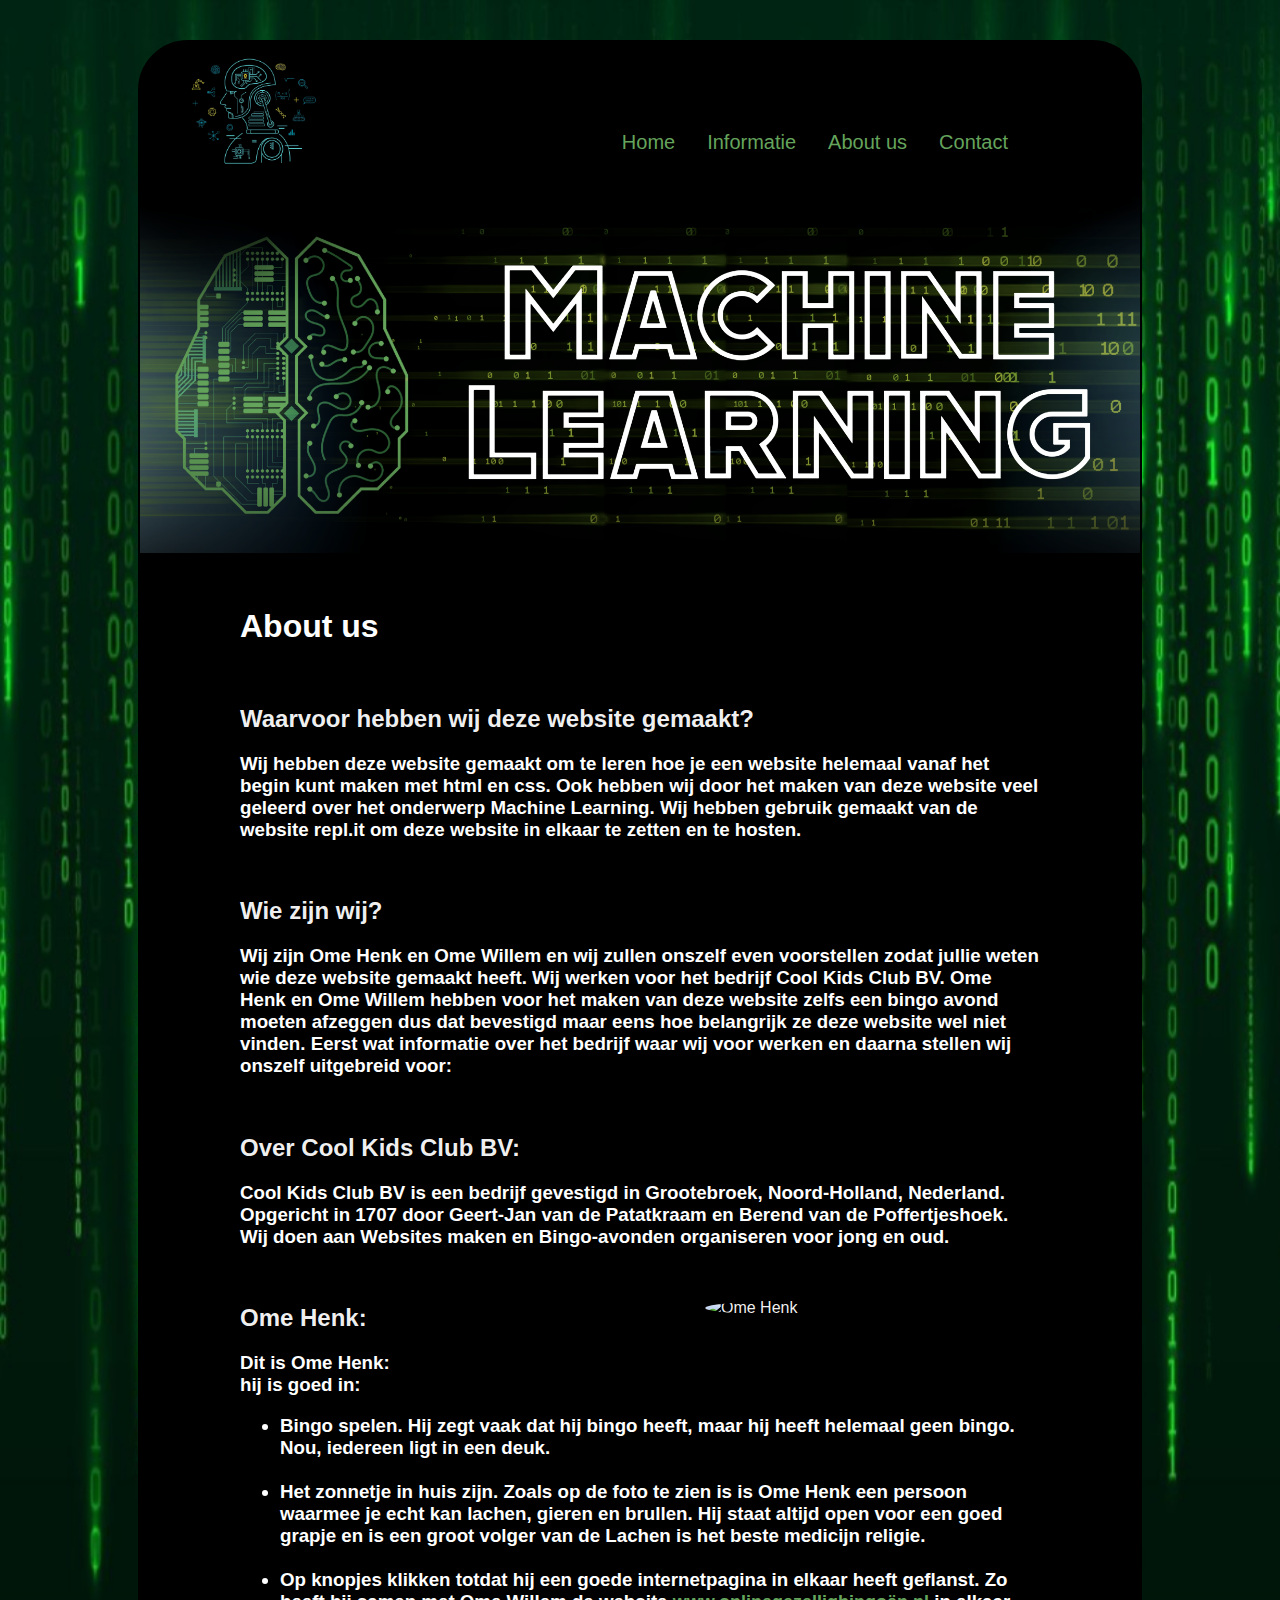
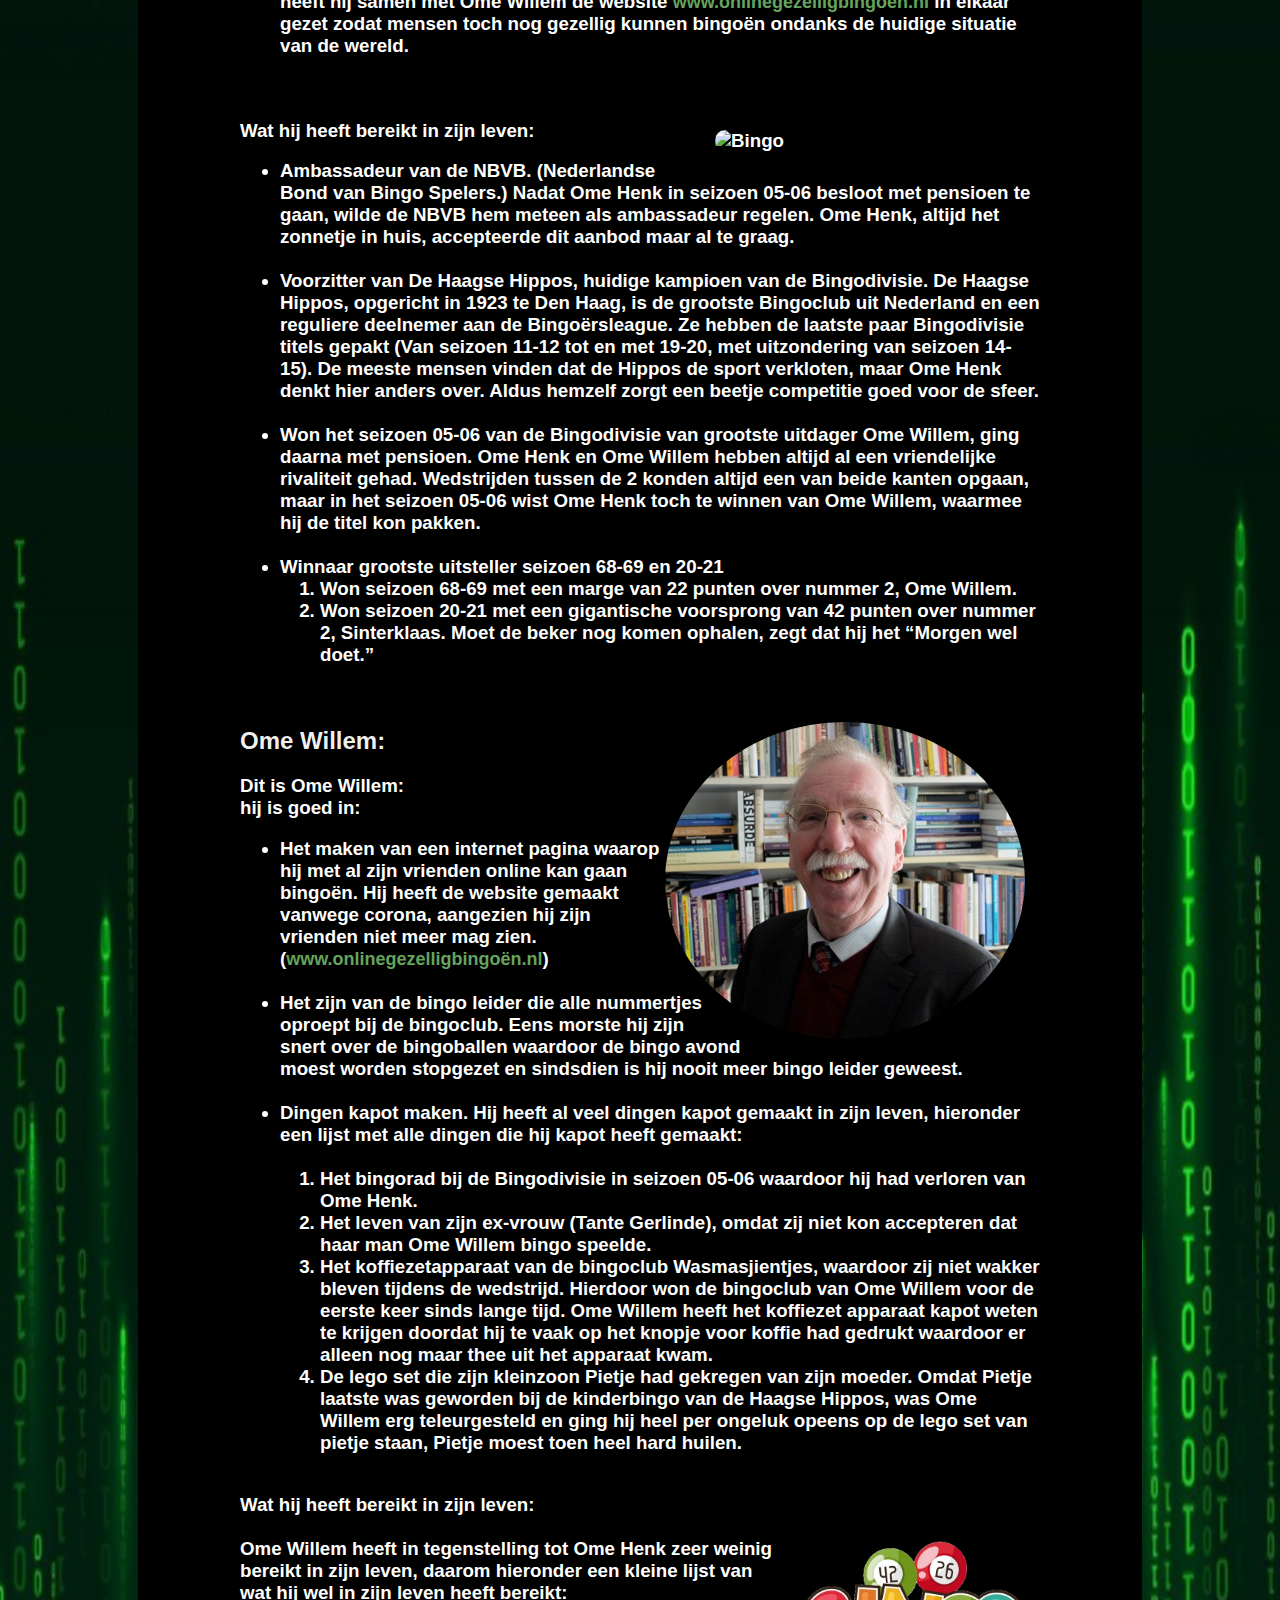
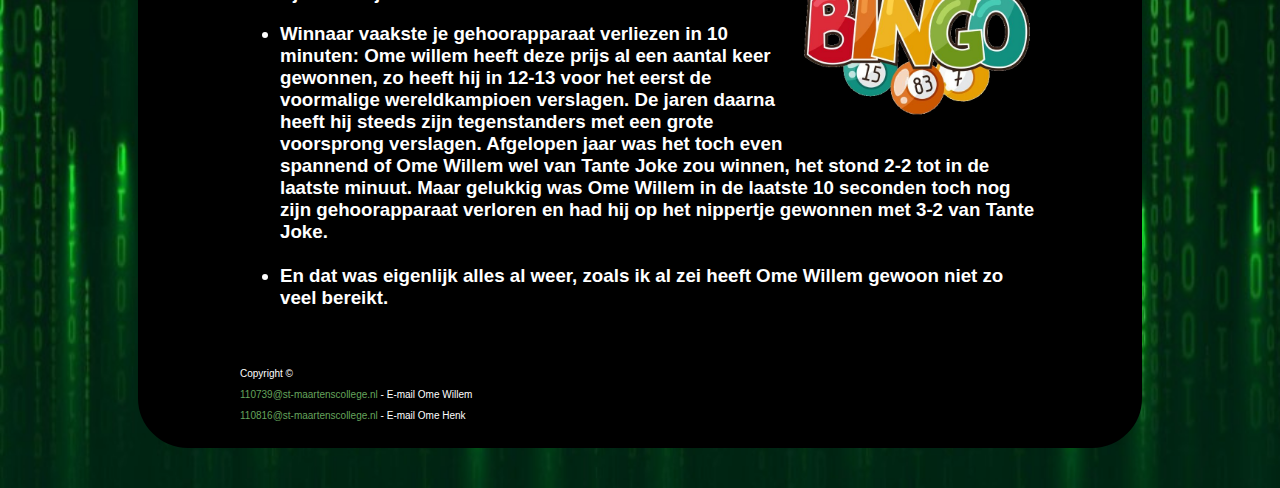
==== commit f99f455e: "Topnav nu op alle pagina's goed gepositioneerd" ====
--- a/aboutus.html
+++ b/aboutus.html
@@ -16,6 +16,9 @@
 		  <nav class="main-nav">
 			  <a href="/index.html">
           <img src="Images/Machine Learning Logo 3.png" width=20% height=20%>
+
+
+    <div class="pages">
        <a href="./index.html">Home</a>
 
       <div class="dropdown">
@@ -30,6 +33,7 @@
 
 			  <a href="./aboutus.html">About us</a>
 			  <a href="./contact.html">Contact</a>
+      </div>
 		    </nav>
   
         <img src="Images/Machine Learning Banner.png" width=100% height=150%>
